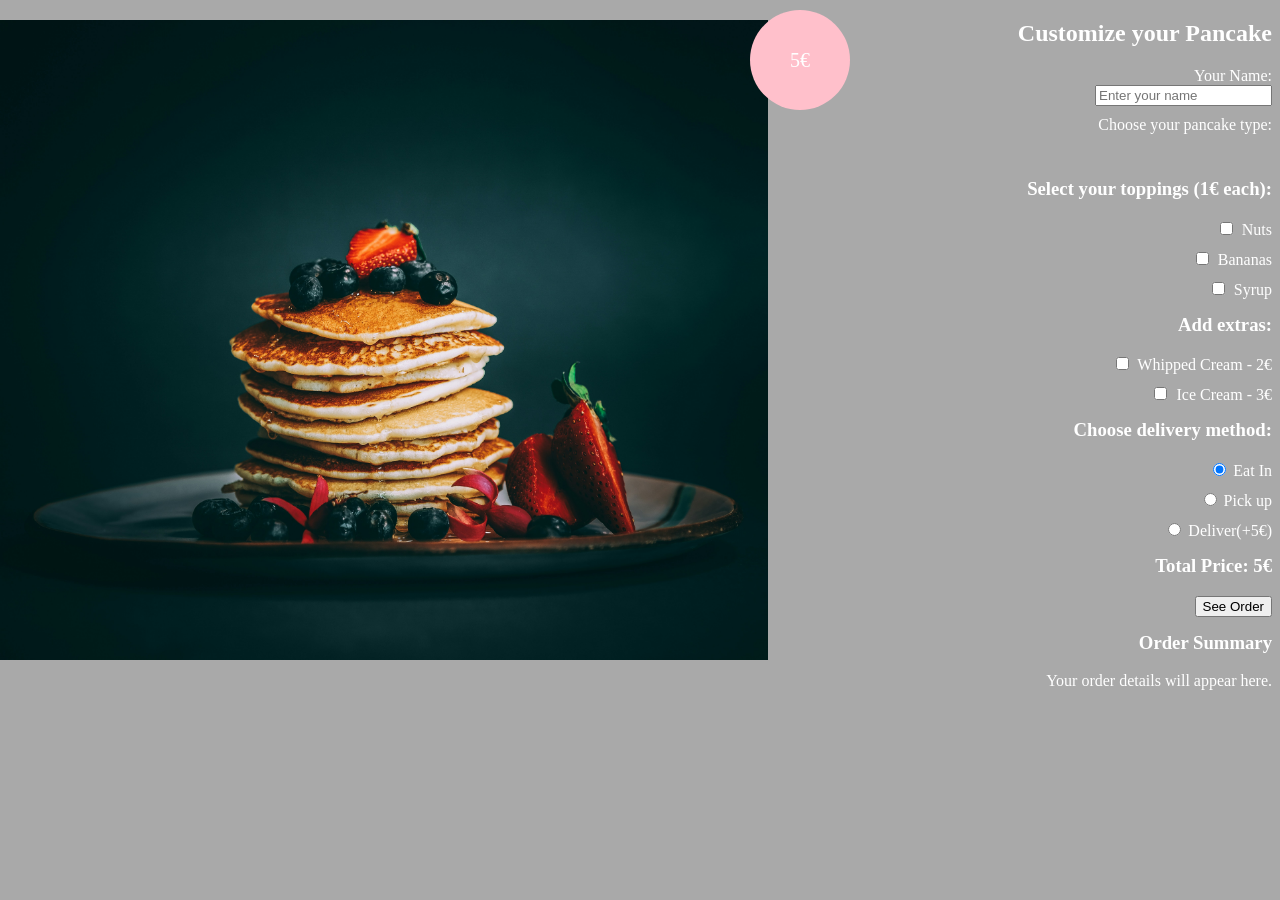
==== 05_week/pancake_attempt2/index.html @ 284e470e "more exercices" ====
<!DOCTYPE html>
<html lang="en">
<head>
    <meta charset="UTF-8">
    <meta name="viewport" content="width=device-width, initial-scale=1.0">
    <title>Pancake Maker</title>
    <link rel="stylesheet" href="style.css">
</head>
<body>
    <div class="container">
        <div class="image-container">
            <img src="pancake.jpeg" alt="Delicious pancakes" class="positioned-image">
            <div class="price-banner"><span id="totalPrice">5€</span></div>
        </div>

    </div>
    <h2> Customize your Pancake</h2>

    <form id="pancakeForm">
        <!--Customer Name-->
        <div>
            <label for="customerName">Your Name:</label>
        <input type="text" id="customerName" placeholder="Enter your name" />
        </div>
        

        <!--Making the Panceke-->
        <div>
            <label for="type">Choose your pancake type:</label>
                <select id="type">
                    <option data-price="5">Classic - 5€</option>
                    <option data-price="6">Chocolate - 6€</option>
                    <option data-price="7">Blueberry -7€</option>
                </select>
        </div>
    
        <!-- Toppings -->
         <h3>Select your toppings (1€ each):</h3>
         <div>
            <label
            ><input type="checkbox" class="topping" data-price="1" /> Nuts
           </label>
        </div>
         
        <div>
            <label
            ><input type="checkbox" class="topping" data-price="1" /> Bananas
           </label>
        </div>

        <div>
            <label
            ><input type="checkbox" class="topping" data-price="1" /> Syrup
           </label>
        </div>

        <!-- Extras -->
         <h3>Add extras:</h3>
         <div>
            <label
            ><input type="checkbox" class="extra" data-price="2" /> Whipped Cream - 2€
           </label>
        </div>
         
        <div>
            <label
            ><input type="checkbox" class="extra" data-price="1" /> Ice Cream - 3€
           </label>
        </div>

        <!-- Delivery Method -->
         <h3>Choose delivery method:</h3>
         <div>
            <label>
                <input 
                    type="radio" 
                    name="delivery" 
                    class="delivery" 
                    data-price="0" 
                    checked/>
                    Eat In
            </label>
        </div>
         
            <label>
                <input 
                    type="radio" 
                    name="delivery" 
                    class="delivery" 
                    data-price="0" />
                    Pick up
            </label>
        
        <div>
            <label>
                <input 
                    type="radio" 
                    name="delivery" 
                    class="delivery" 
                    data-price="5" />
                    Deliver(+5€)
            </label>
        </div>

         <!-- Total Price Display -->
          <h3>Total Price: <span id="totalPriceDisplay" > 5€ </span></h3>
          
          <!-- See Order Button -->
           <button type="button" id="seeOrder">See Order</button>
    </form>

        <!-- Order Summary Display -->
        <div id="orerSummary">
            <h3>Order Summary</h3>
            <p id="summaryText">Your order details will appear here.</p>
        </div>
    </div>
</div>

<script src="script.js"></script>

</body>
</html>
---- 05_week/pancake_attempt2/style.css ----
body{
    background-color: darkgray;
    top: 10;
    text-align: right ;
    color: white;
    font-family:fantasy;
}

.positioned-image{
    width: 60vw;
    height: 50vw;
    position: absolute;
    left: 0;
}

.price-banner{
    border-radius: 50%;
    background-color: pink;
    height: 100px;
    width: 100px;
    align-items: center;
    color: white;
    font-size: 20px;
    display: flex;
    justify-content: center;
    position: absolute;
    left: 750px;
    top: 10px;
}

h3{
    margin-top: 15px;
}

input[type="checkbox"]{
    margin-right: 5px;
    border-radius: 50px;
}

select,
label{
    display:block;
    margin-top: 10px;
}
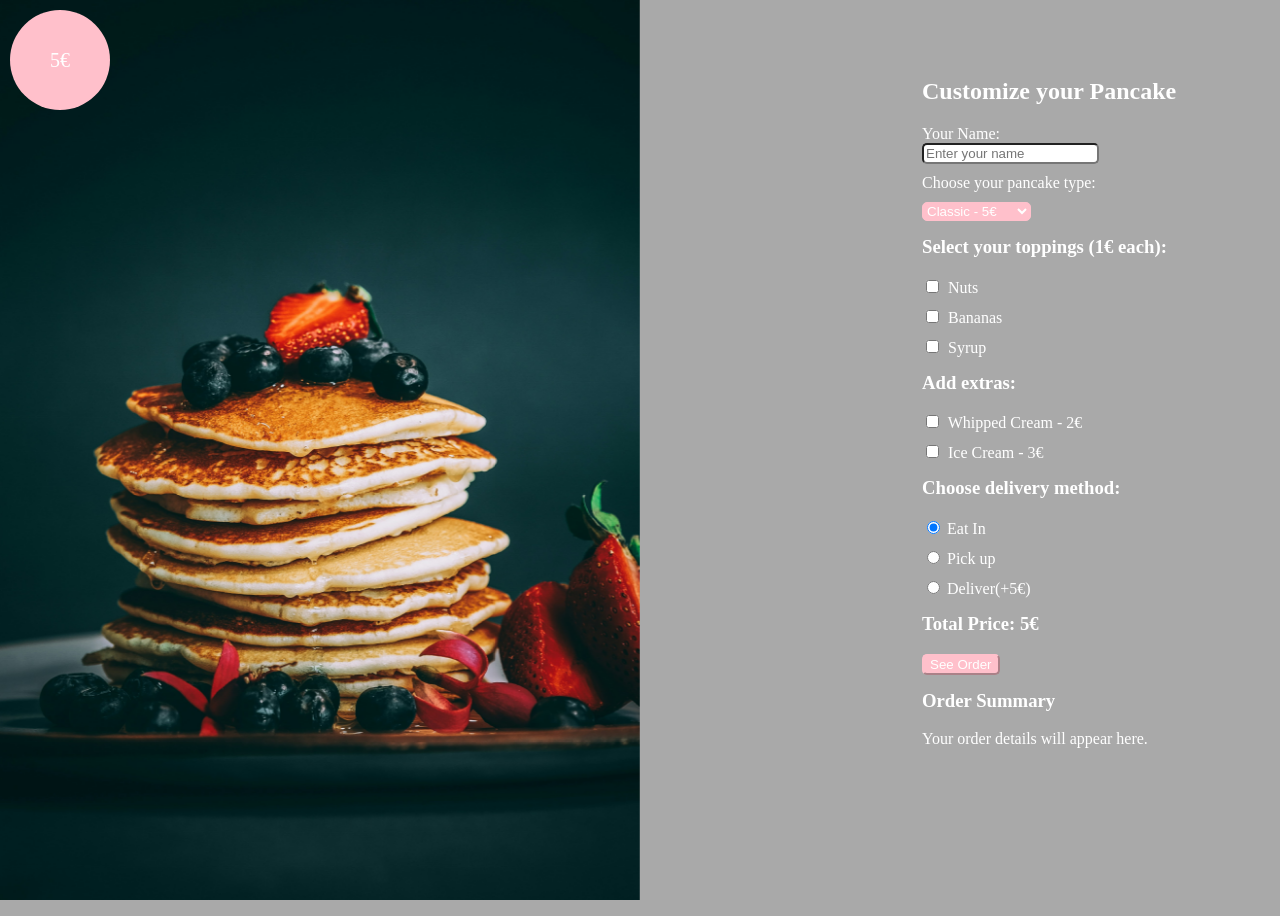
==== commit 611aade0: "pancake" ====
--- a/05_week/pancake_attempt2/index.html
+++ b/05_week/pancake_attempt2/index.html
@@ -14,6 +14,8 @@
         </div>
 
     </div>
+
+    <div class="form-container">
     <h2> Customize your Pancake</h2>
 
     <form id="pancakeForm">
@@ -25,47 +27,35 @@
         
 
         <!--Making the Panceke-->
-        <div>
             <label for="type">Choose your pancake type:</label>
                 <select id="type">
                     <option data-price="5">Classic - 5€</option>
                     <option data-price="6">Chocolate - 6€</option>
                     <option data-price="7">Blueberry -7€</option>
                 </select>
-        </div>
     
         <!-- Toppings -->
          <h3>Select your toppings (1€ each):</h3>
          <div>
-            <label
-            ><input type="checkbox" class="topping" data-price="1" /> Nuts
-           </label>
+            <label><input type="checkbox" class="topping" data-price="1" /> Nuts</label>
         </div>
          
         <div>
-            <label
-            ><input type="checkbox" class="topping" data-price="1" /> Bananas
-           </label>
+            <label><input type="checkbox" class="topping" data-price="1" /> Bananas</label>
         </div>
 
         <div>
-            <label
-            ><input type="checkbox" class="topping" data-price="1" /> Syrup
-           </label>
+            <label><input type="checkbox" class="topping" data-price="1" /> Syrup</label>
         </div>
 
         <!-- Extras -->
          <h3>Add extras:</h3>
          <div>
-            <label
-            ><input type="checkbox" class="extra" data-price="2" /> Whipped Cream - 2€
-           </label>
+            <label><input type="checkbox" class="extra" data-price="2" /> Whipped Cream - 2€</label>
         </div>
          
         <div>
-            <label
-            ><input type="checkbox" class="extra" data-price="1" /> Ice Cream - 3€
-           </label>
+            <label><input type="checkbox" class="extra" data-price="1" /> Ice Cream - 3€</label>
         </div>
 
         <!-- Delivery Method -->
@@ -79,7 +69,7 @@
                     data-price="0" 
                     checked/>
                     Eat In
-            </label>
+                </label>
         </div>
          
             <label>
@@ -89,8 +79,7 @@
                     class="delivery" 
                     data-price="0" />
                     Pick up
-            </label>
-        
+                </label>
         <div>
             <label>
                 <input 
@@ -115,9 +104,10 @@
             <p id="summaryText">Your order details will appear here.</p>
         </div>
     </div>
+    </div>
 </div>
 
-<script src="script.js"></script>
+<script src="script.js" ></script>
 
 </body>
 </html>
--- a/05_week/pancake_attempt2/style.css
+++ b/05_week/pancake_attempt2/style.css
@@ -1,9 +1,45 @@
 body{
     background-color: darkgray;
     top: 10;
-    text-align: right ;
+    /* text-align: right ; */
     color: white;
     font-family:fantasy;
+    display: flex;
+    justify-content: center;
+    align-items: flex-start;
+}
+
+.container {
+    display: flex;
+    align-items: stretch;
+    width: 100%;
+    min-height: 100vh;
+    align-items: flex-start;
+    justify-content: center;
+}
+
+.image-container {
+    position: relative;
+    flex: 1;
+    min-width: 300px;
+}
+
+.image-container img {
+    object-fit: cover;
+    width: 100%;
+    height: 100%;
+    position: fixed;
+    top: 0;
+    left: 0;
+    width: 50%;
+    z-index: -1;
+}
+
+.form-container {
+    flex: 1;
+    padding: 50px;
+    min-width: 300px;
+    margin-left: 5%;
 }
 
 .positioned-image{
@@ -14,6 +50,7 @@
 }
 
 .price-banner{
+    position: fixed;
     border-radius: 50%;
     background-color: pink;
     height: 100px;
@@ -23,8 +60,7 @@
     font-size: 20px;
     display: flex;
     justify-content: center;
-    position: absolute;
-    left: 750px;
+    left: 10px;
     top: 10px;
 }
 
@@ -42,3 +78,25 @@
     display:block;
     margin-top: 10px;
 }
+
+:placeholder-shown{
+    border-radius: 5px;
+}
+
+select, button{
+    border-color: pink;
+    color: white;
+    background-color: pink;
+    border-radius: 5px;
+}
+
+
+.topping:checked{
+    border-color: pink;
+    background-color: pink;
+    border-radius: 5px;
+}
+
+.delivery:checked{
+    background-color: pink;
+}
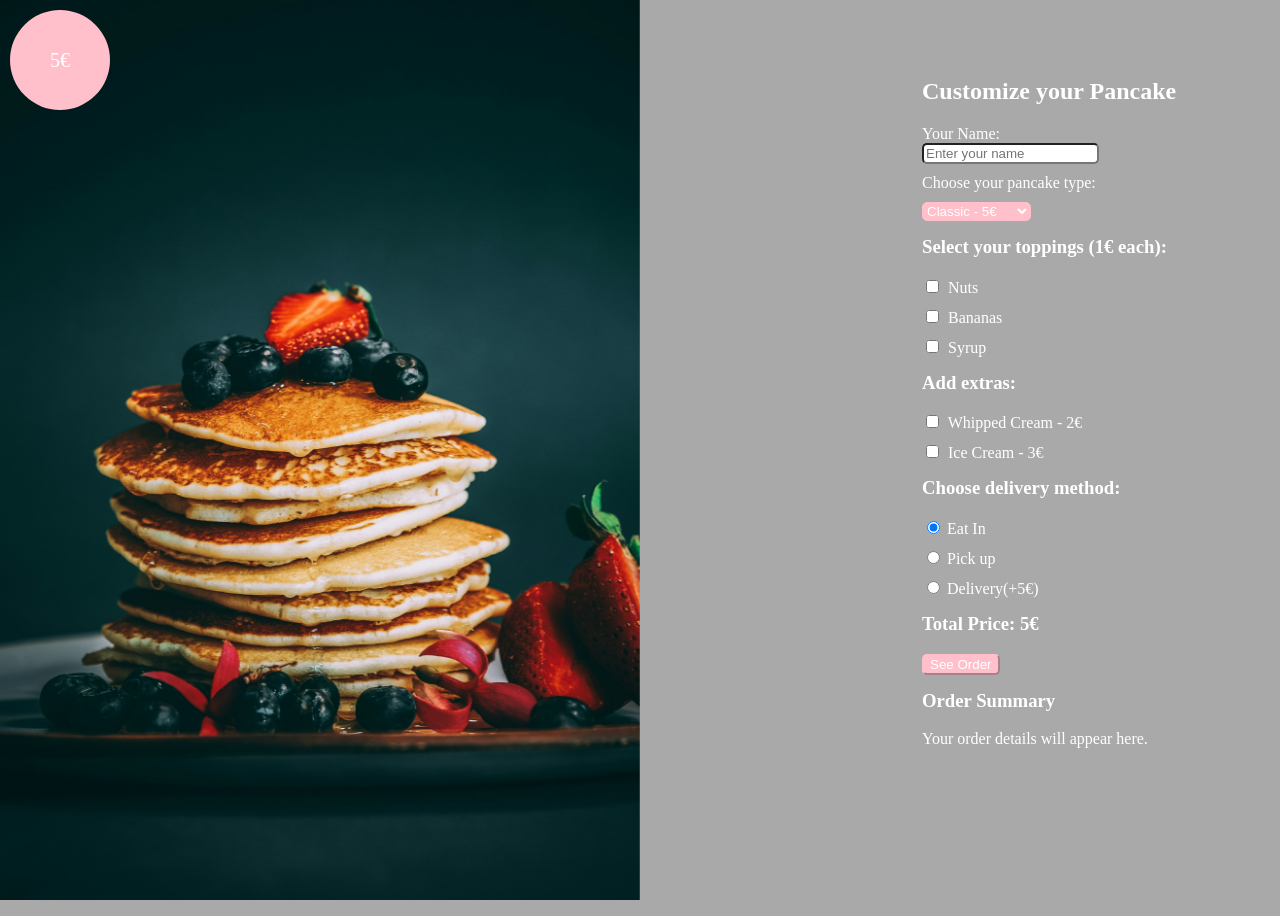
==== commit 2191a0da: "pancake" ====
--- a/05_week/pancake_attempt2/index.html
+++ b/05_week/pancake_attempt2/index.html
@@ -10,7 +10,7 @@
     <div class="container">
         <div class="image-container">
             <img src="pancake.jpeg" alt="Delicious pancakes" class="positioned-image">
-            <div class="price-banner"><span id="totalPrice">5€</span></div>
+            <div class="price-banner"><span id="totalPriceDisplay">5€</span></div>
         </div>
 
     </div>
@@ -37,25 +37,25 @@
         <!-- Toppings -->
          <h3>Select your toppings (1€ each):</h3>
          <div>
-            <label><input type="checkbox" class="topping" data-price="1" /> Nuts</label>
+            <label><input type="checkbox" class="topping" value="Nuts" data-price="1" /> Nuts</label>
         </div>
          
         <div>
-            <label><input type="checkbox" class="topping" data-price="1" /> Bananas</label>
+            <label><input type="checkbox" class="topping" value="Bananas" data-price="1" /> Bananas</label>
         </div>
 
         <div>
-            <label><input type="checkbox" class="topping" data-price="1" /> Syrup</label>
+            <label><input type="checkbox" class="topping" value="Syrup" data-price="1" /> Syrup</label>
         </div>
 
         <!-- Extras -->
          <h3>Add extras:</h3>
          <div>
-            <label><input type="checkbox" class="extra" data-price="2" /> Whipped Cream - 2€</label>
+            <label><input type="checkbox" class="extra" value="Whipped Cream" data-price="2" /> Whipped Cream - 2€</label>
         </div>
          
         <div>
-            <label><input type="checkbox" class="extra" data-price="1" /> Ice Cream - 3€</label>
+            <label><input type="checkbox" class="extra" value="Ice Cream" data-price="1" /> Ice Cream - 3€</label>
         </div>
 
         <!-- Delivery Method -->
@@ -65,7 +65,8 @@
                 <input 
                     type="radio" 
                     name="delivery" 
-                    class="delivery" 
+                    class="delivery"
+                    value="Eat in" 
                     data-price="0" 
                     checked/>
                     Eat In
@@ -76,7 +77,8 @@
                 <input 
                     type="radio" 
                     name="delivery" 
-                    class="delivery" 
+                    class="delivery"
+                    value="Pick up" 
                     data-price="0" />
                     Pick up
                 </label>
@@ -86,8 +88,9 @@
                     type="radio" 
                     name="delivery" 
                     class="delivery" 
+                    value="Delivered"
                     data-price="5" />
-                    Deliver(+5€)
+                    Delivery(+5€)
             </label>
         </div>
 
@@ -107,7 +110,7 @@
     </div>
 </div>
 
-<script src="script.js" ></script>
+<script src="main.js" ></script>
 
 </body>
 </html>
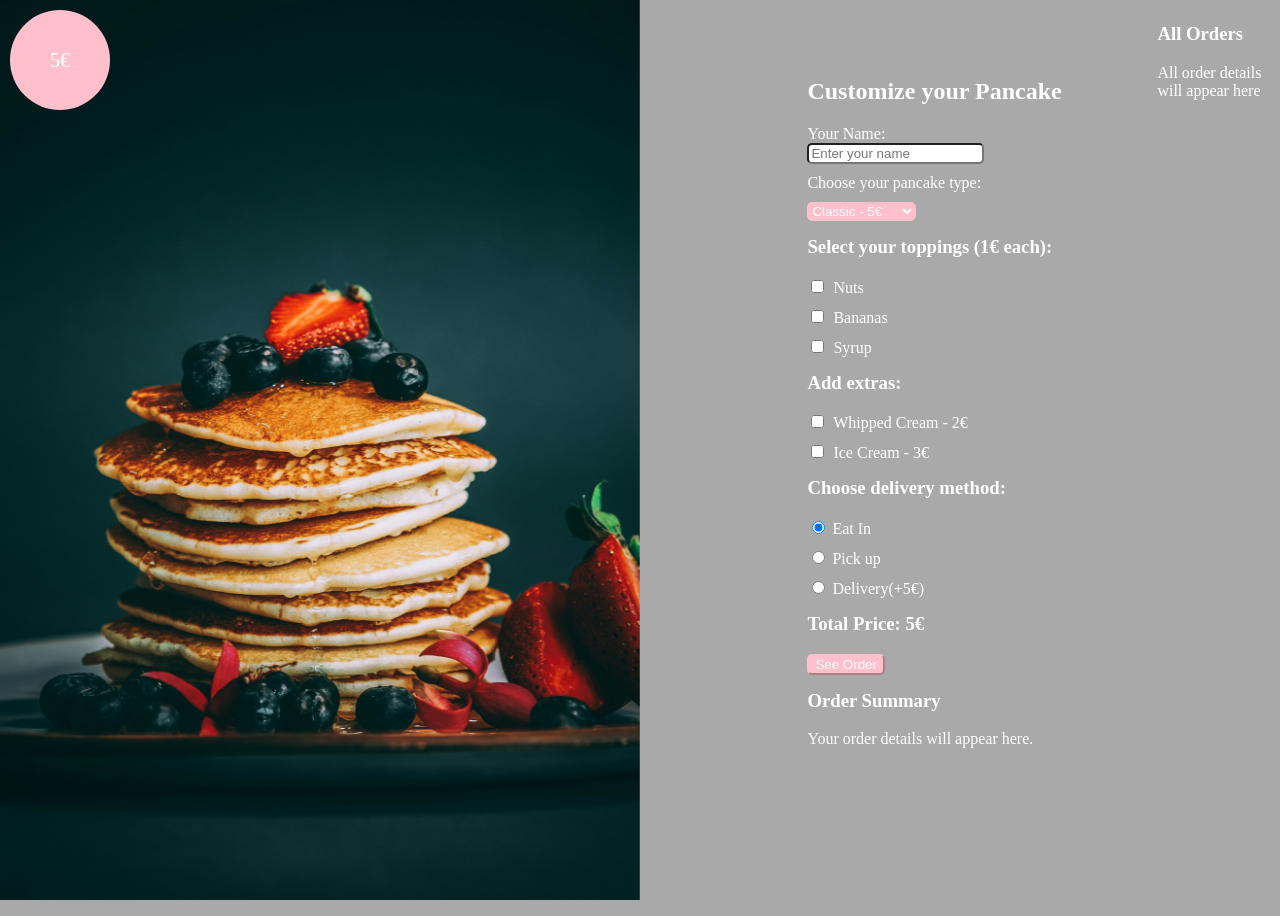
==== commit 8cdde91c: "pancake" ====
--- a/05_week/pancake_attempt2/index.html
+++ b/05_week/pancake_attempt2/index.html
@@ -102,7 +102,7 @@
     </form>
 
         <!-- Order Summary Display -->
-        <div id="orerSummary">
+        <div id="orderSummary">
             <h3>Order Summary</h3>
             <p id="summaryText">Your order details will appear here.</p>
         </div>
@@ -110,6 +110,13 @@
     </div>
 </div>
 
+<!-- All orders page -->
+<div> 
+    <h3>All Orders</h3>
+    <div> <p id="orderText">All order details will appear here</p> </div>
+</div>
+
+
 <script src="main.js" ></script>
 
 </body>
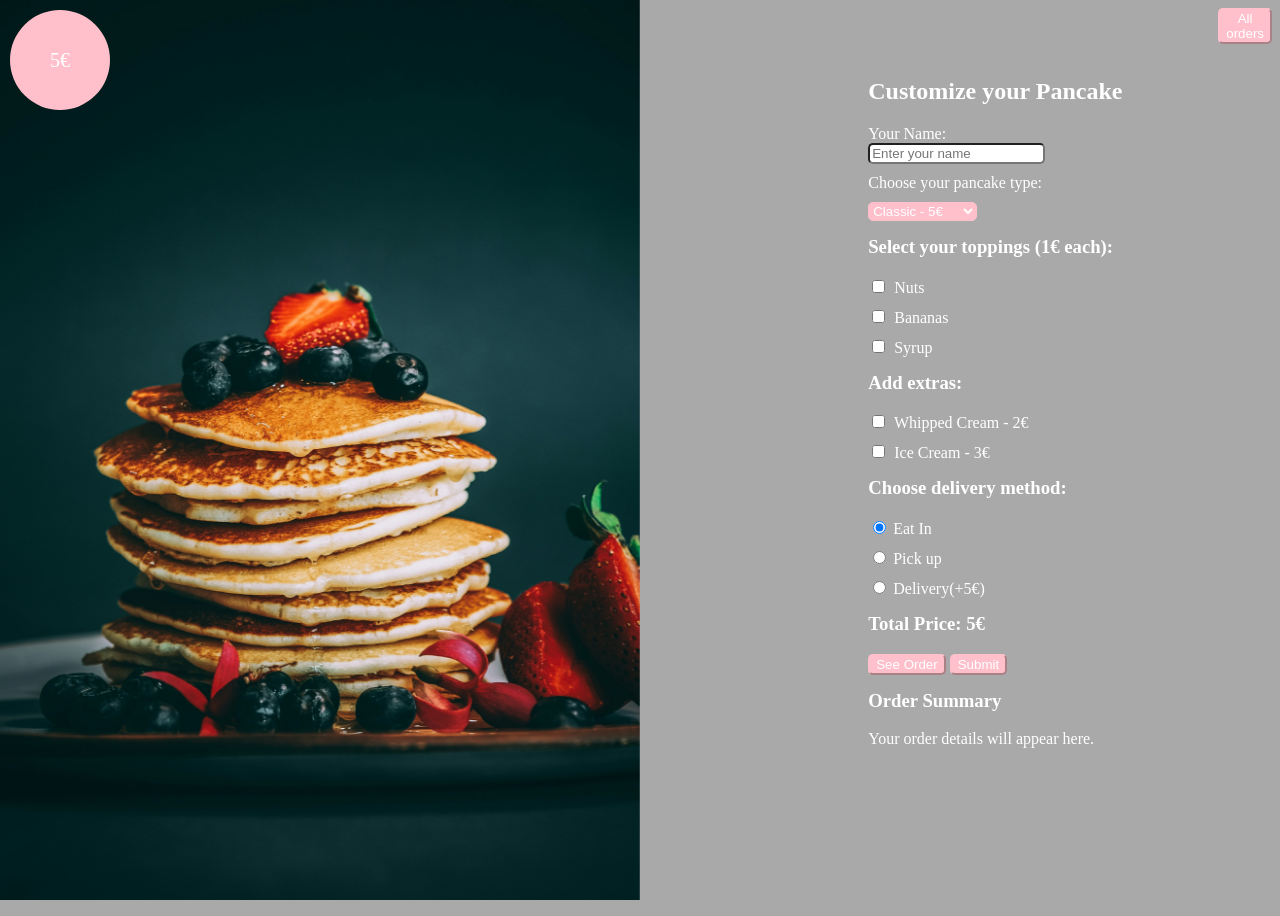
==== commit 09ddc8c7: "all orders part" ====
--- a/05_week/pancake_attempt2/index.html
+++ b/05_week/pancake_attempt2/index.html
@@ -99,6 +99,9 @@
           
           <!-- See Order Button -->
            <button type="button" id="seeOrder">See Order</button>
+           
+            <!-- Submit button-->
+           <button type="button" id="submit">Submit</button>
     </form>
 
         <!-- Order Summary Display -->
@@ -109,14 +112,7 @@
     </div>
     </div>
 </div>
-
-<!-- All orders page -->
-<div> 
-    <h3>All Orders</h3>
-    <div> <p id="orderText">All order details will appear here</p> </div>
-</div>
-
-
+<button type="button" id="allOrders">All orders</button>
 <script src="main.js" ></script>
 
 </body>
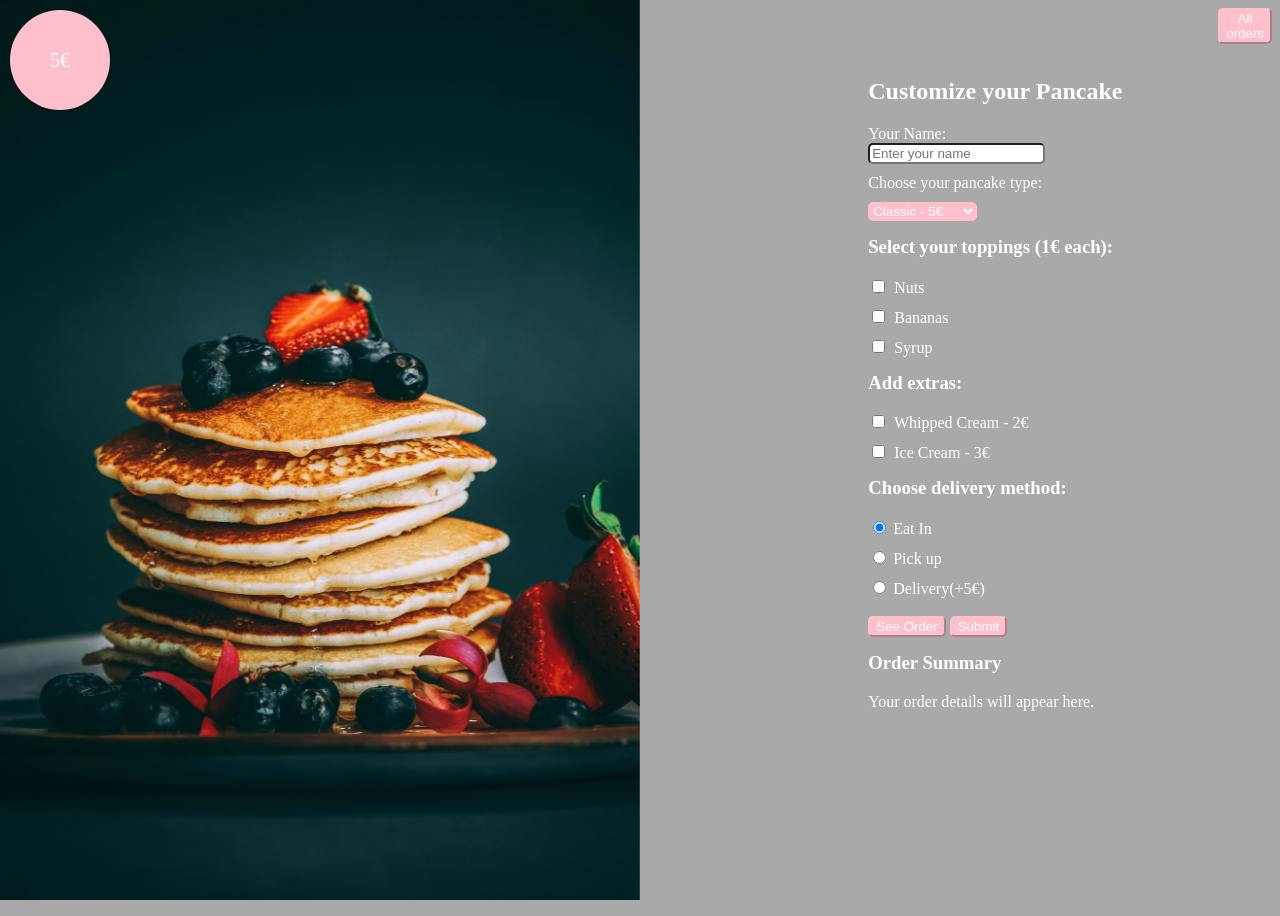
==== commit e2ad3ae4: "all orders" ====
--- a/05_week/pancake_attempt2/index.html
+++ b/05_week/pancake_attempt2/index.html
@@ -26,7 +26,7 @@
         </div>
         
 
-        <!--Making the Panceke-->
+        <!--Making the Pancake-->
             <label for="type">Choose your pancake type:</label>
                 <select id="type">
                     <option data-price="5">Classic - 5€</option>
@@ -92,16 +92,14 @@
                     data-price="5" />
                     Delivery(+5€)
             </label>
-        </div>
+        </div><br>
 
-         <!-- Total Price Display -->
-          <h3>Total Price: <span id="totalPriceDisplay" > 5€ </span></h3>
           
           <!-- See Order Button -->
            <button type="button" id="seeOrder">See Order</button>
            
             <!-- Submit button-->
-           <button type="button" id="submit">Submit</button>
+           <button type="button" id="submit">Submit</button><br>
     </form>
 
         <!-- Order Summary Display -->
